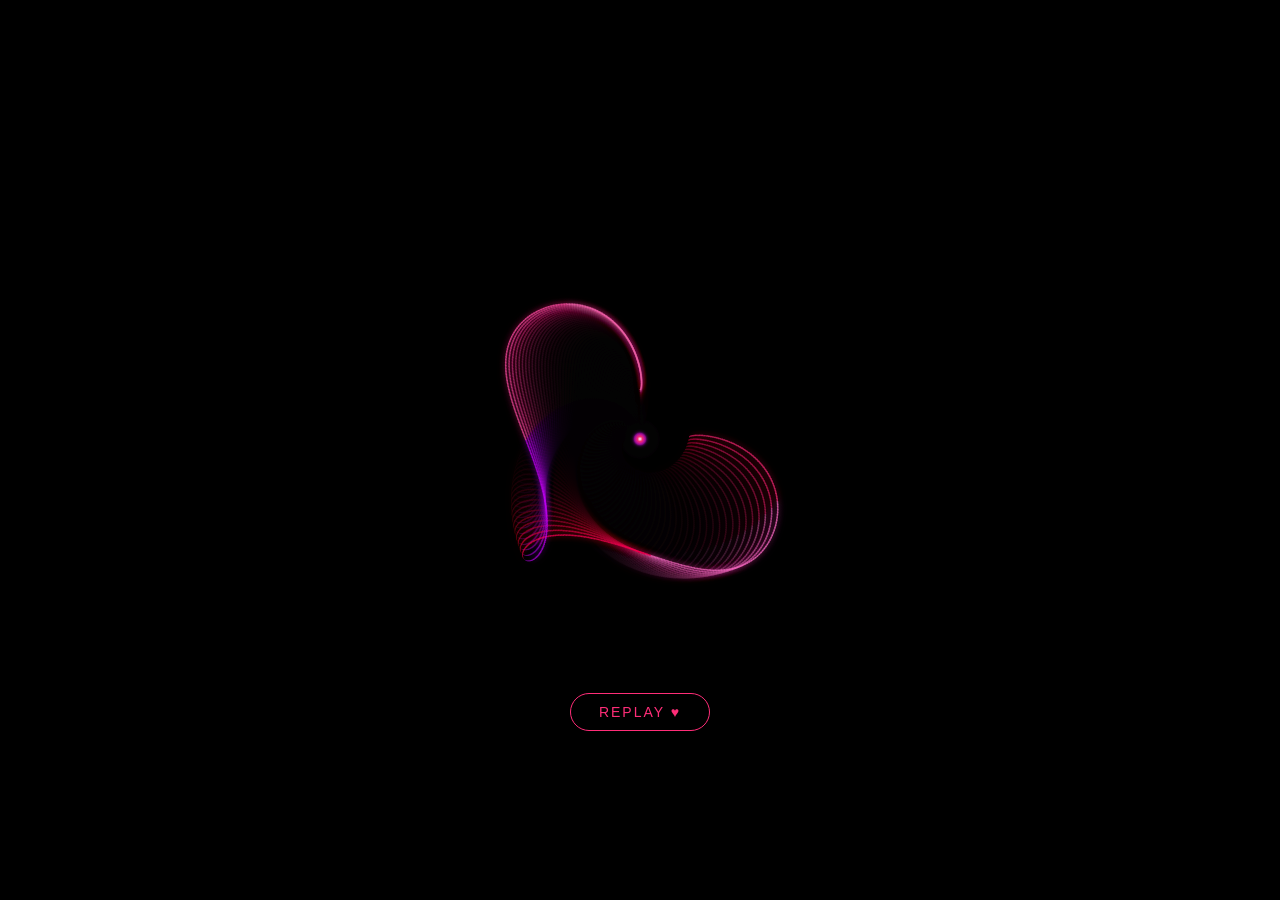
==== index.html @ da929215 "Rename Self_Building_Heart.html to index.html" ====
<!DOCTYPE html>
<html lang="en">
<head>
  <meta charset="UTF-8" />
  <meta name="viewport" content="width=device-width, initial-scale=1.0"/>
  <title>Laser Heart</title>
  <link rel="stylesheet" href="style.css" />
</head>
<body>

  <canvas id="c"></canvas>
  <button id="restart-btn">Replay &#9829;</button>

  <script src="heart.js"></script>
</body>
</html>
---- style.css ----
* {
  margin: 0;
  padding: 0;
  box-sizing: border-box;
}

body {
  background: #000;
  display: flex;
  flex-direction: column;
  align-items: center;
  justify-content: center;
  min-height: 100vh;
  font-family: sans-serif;
  overflow: hidden;
}

canvas {
  display: block;
}

#restart-btn {
  margin-top: 24px;
  padding: 10px 28px;
  background: transparent;
  border: 1.5px solid #ff2d78;
  color: #ff2d78;
  font-size: 14px;
  letter-spacing: 2px;
  text-transform: uppercase;
  border-radius: 30px;
  cursor: pointer;
  transition: background 0.2s, color 0.2s;
}

#restart-btn:hover {
  background: #ff2d78;
  color: #000;
}
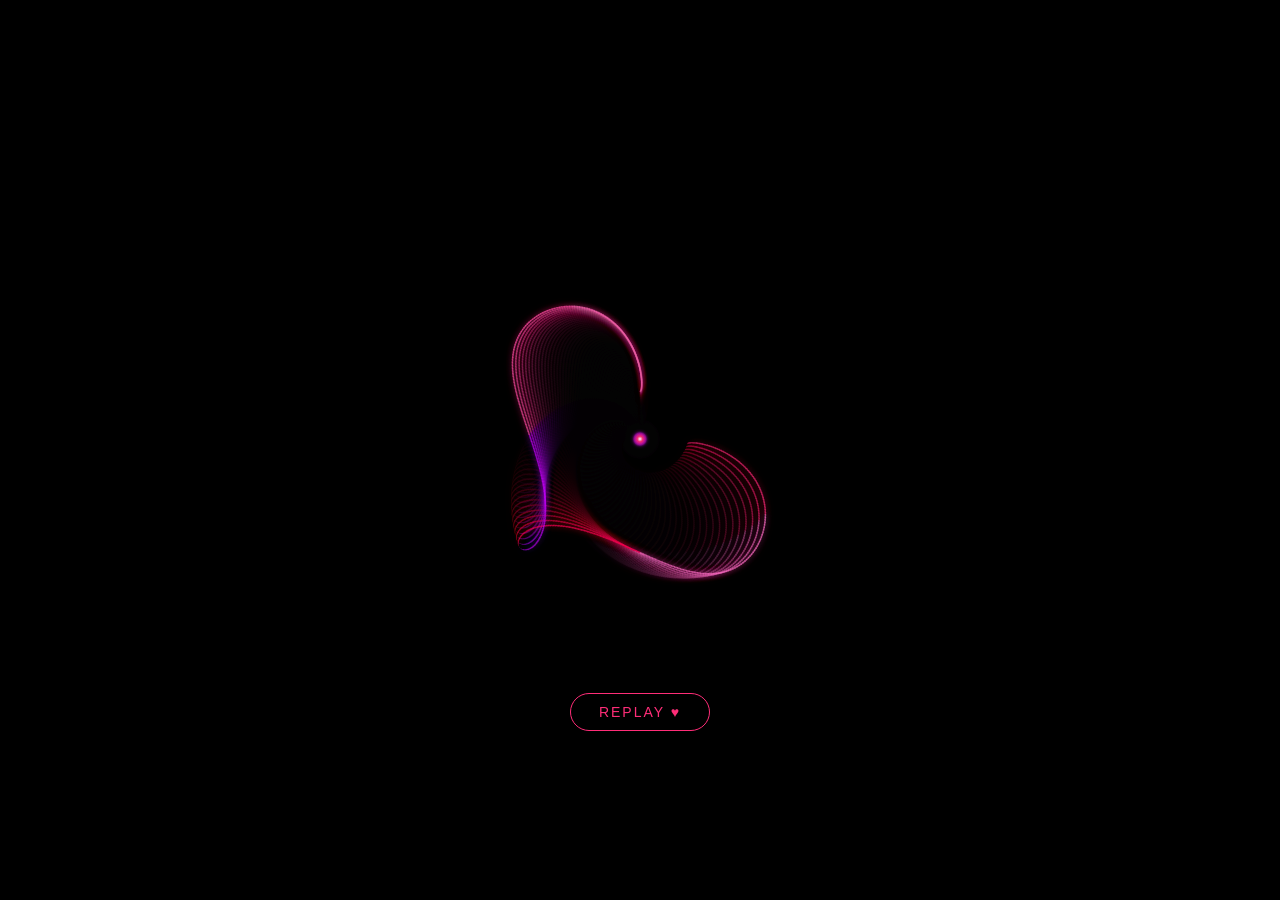
==== commit 580a6766: "index.html" ====
--- a/index.html
+++ b/index.html
@@ -7,10 +7,8 @@
   <link rel="stylesheet" href="style.css" />
 </head>
 <body>
-
   <canvas id="c"></canvas>
   <button id="restart-btn">Replay &#9829;</button>
-
   <script src="heart.js"></script>
 </body>
 </html>
